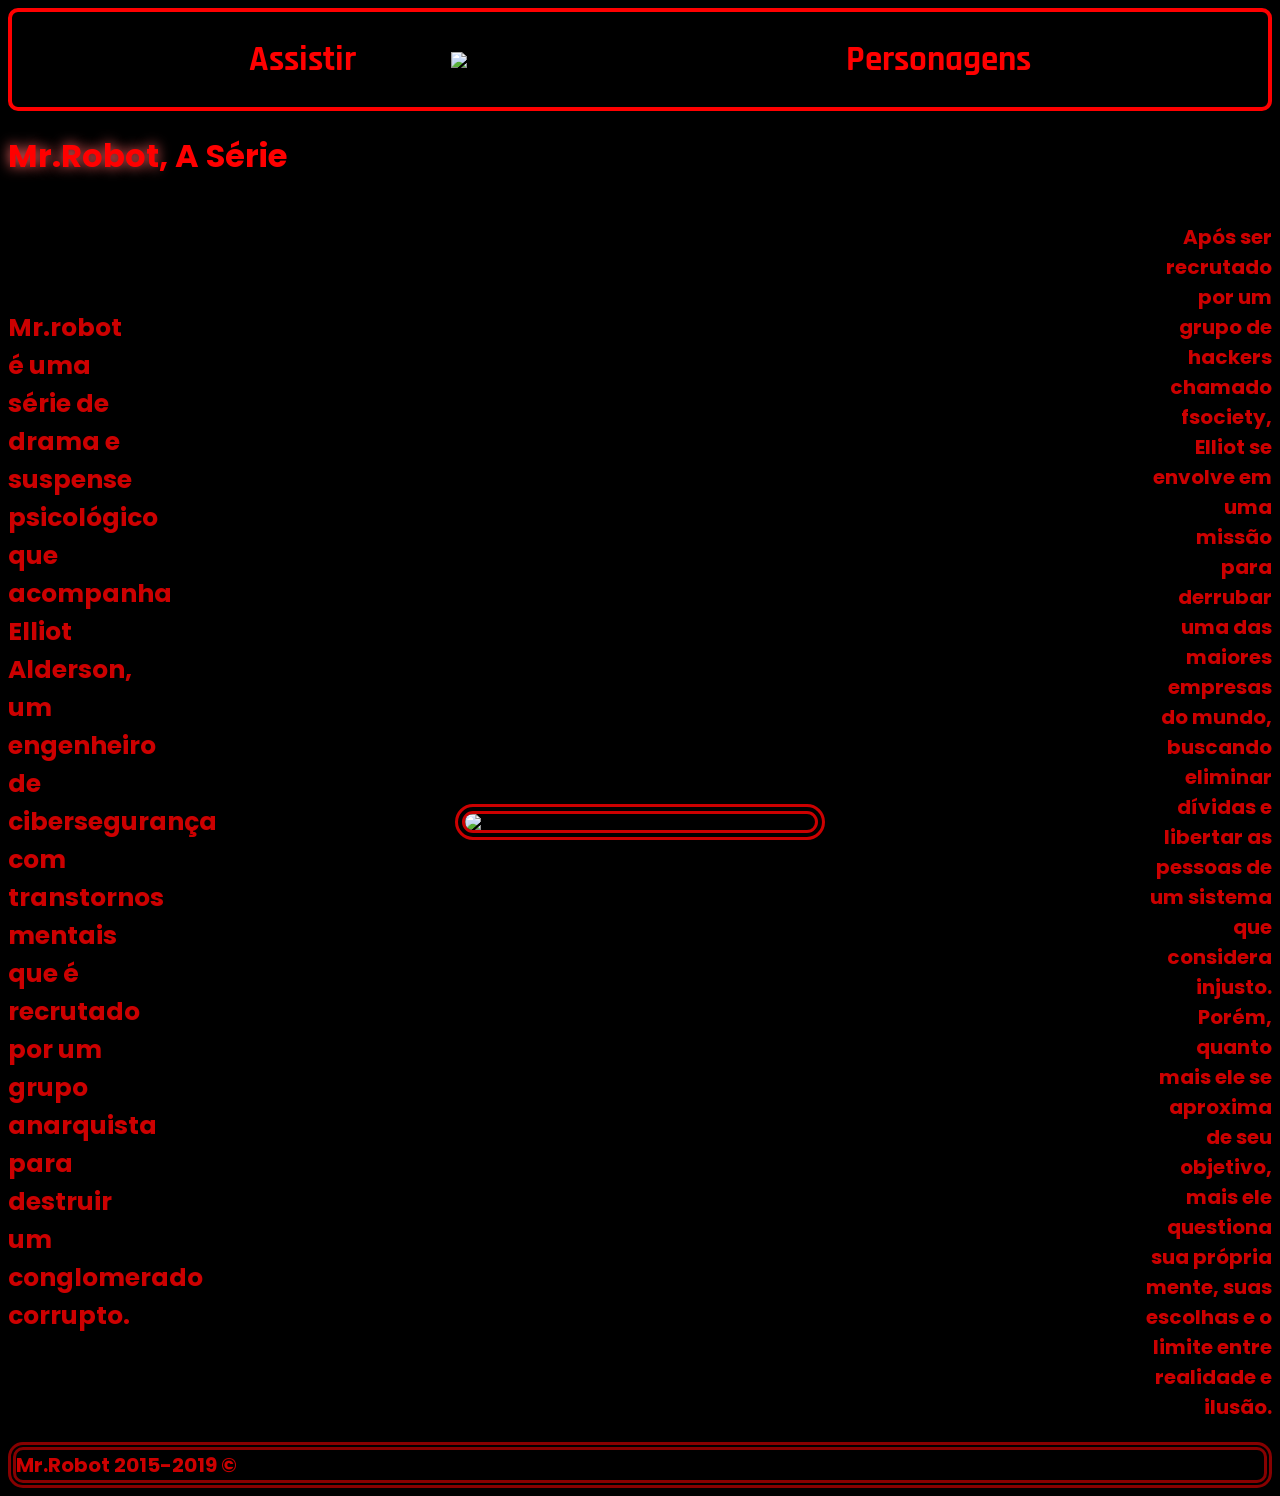
==== index.html @ 52e0b34d "Add files via upload" ====
<!DOCTYPE html>
<html lang="pt-br"">
        <head>
    <meta charset="UTF-8">
    <meta name="viewport" content="width=device-width, initial-scale=1.0">
    <link class="logo1" rel="icon" href="images (5).jpg">
    <link rel="preconnect" href="https://fonts.googleapis.com">
    <link rel="preconnect" href="https://fonts.gstatic.com" crossorigin>
    <link href="https://fonts.googleapis.com/css2?family=Poppins:ital,wght@0,100;0,200;0,300;0,400;0,500;0,600;0,700;0,800;0,900;1,100;1,200;1,300;1,400;1,500;1,600;1,700;1,800;1,900&family=Rajdhani:wght@300;400;500;600;700&family=Roboto:ital,wght@0,100..900;1,100..900&display=swap" rel="stylesheet">
    <link rel="preconnect" href="https://fonts.googleapis.com">
    <link rel="preconnect" href="https://fonts.gstatic.com" crossorigin>
    <link href="https://fonts.googleapis.com/css2?family=Poppins:ital,wght@0,100;0,200;0,300;0,400;0,500;0,600;0,700;0,800;0,900;1,100;1,200;1,300;1,400;1,500;1,600;1,700;1,800;1,900&family=Rajdhani:wght@300;400;500;600;700&family=Roboto:ital,wght@0,100..900;1,100..900&display=swap" rel="stylesheet">
    <link rel="stylesheet" href="style.css">
    <title>Mr.Robot-Experience</title>
        </head>
        <body>
        <header>
    <a href="" class="b1">Assistir</a>
    <img class="imgh" src="https://upload.wikimedia.org/wikipedia/commons/c/c2/MR_Robot.svg">
    <a href="" class="b2">Personagens</a>
        </header>
        <div class="tex1"></div>
    <h1 class="t1"><strong>Mr.Robot</strong>, A Série</h1>
        <div class="par1">        
    <p class="p1">Mr.robot é uma série de
        drama e suspense psicológico que acompanha
        Elliot Alderson, um engenheiro
        de cibersegurança com transtornos mentais
        que é recrutado por um grupo
        anarquista para destruir um conglomerado corrupto.</p>
    <img class="img1" src="https://encrypted-tbn0.gstatic.com/images?q=tbn:ANd9GcQo1LprkXmFdelXRFTzhOcrtTsjnzuNvIggBpAAOWLZXA&s=10">        
    <p class="p2">Após ser recrutado por um grupo de hackers
        chamado fsociety, Elliot se envolve em uma missão para derrubar
        uma das maiores empresas do mundo, buscando eliminar dívidas e libertar as pessoas
        de um sistema que considera injusto. Porém, quanto mais ele se
        aproxima de seu objetivo, mais ele questiona
        sua própria mente, suas escolhas e o limite
        entre realidade e ilusão.</p>
        </div>
        <div class="fot1">
        <footer>
    <a href="https://pt.wikipedia.org/wiki/Mr._Robot" target="_blank" class="f1">Mr.Robot 2015-2019 ©</a>
        </footer>
        </div>
        </body>
        </html>
---- style.css ----
body{
    background-color: black;
}

.logo1{
    border-radius: 50px;
}

header{
    padding: 25px;
    background-color: black;
    color: red;
    border-radius: 10px;
    border-color: red;
    border: 4px solid;
    display: flex;
    align-items: center;
    justify-content: center;
    gap: 95px;
}

.b1, .b2{
    transition: 45ms;
    color: red;
    text-decoration: none;
    font-size: 35px;
    font-weight: bold;
    font-family: "Rajdhani", sans-serif;
}

.imgh{
    transition: 0.5s;
    width: 300px;
}

.imgh:hover{
    transition: 0.5s;
    transform: scale(1.05);
}

.b1:hover{
    font-size: 38px;
    transition: 45ms;
    text-shadow:
    0 0 10px rgb(255, 102, 102),
    0 0 25px rgb(255, 102, 102);
}

.b2:hover{
    font-size: 38px;
    transition: 45ms;
    text-shadow:
    0 0 10px rgb(255, 102, 102),
    0 0 25px rgb(255, 102, 102);
}

strong{
    text-shadow: 0 0 13px rgb(255, 102, 102);
    color: red;
    font-weight: bold;
}

.t1{
    font-weight: bold;
    color: red;
    font-family: "poppins", sans-serif;
}

.p1{
    font-size: 25px;
    font-weight: bold;
    color: rgb(204, 0, 0);
    text-align: left;
    max-width: 35%;
    justify-self: start;
    font-family: "poppins", sans-serif;
}

.p2{
    font-size: 20px;
    font-weight: bold;
    color: rgb(204, 0, 0);
    text-align: right;
    max-width: 35%;
    justify-self: end;
    font-family: "poppins", sans-serif;
}

.par1{
    display: grid;
    grid-template-columns: 1fr auto 1fr;
    align-items: center;
    justify-content: space-between;
    gap: 85px;
}


.img1{
    width: 350px;
    border-radius: 25px;
    border: 10px rgb(204, 0, 0) double;
    transition: 0.5s;
}

.img1:hover{
    transition: 0.5s;
    transform: scale(1.07);
    border-radius: 25px;
    border: 10px rgb(255, 0, 0) double;
}

footer{
    transition: 0.8s;
    display: flex;
    justify-self: center;
    border: 8px double rgb(135, 0, 0);
    border-radius: 15px;
    background-color: black;
    font-size: 20px;
    font-weight: bold;
    text-align: center;
    font-family: "poppins", sans-serif;
}

.f1{
    transition: 0.8s;
    text-decoration: none;
    color: rgb(204, 0, 0);
}

.f1:hover{
    transform: scale(1.03);
    transition: 0.8s;
    text-shadow: 0 0 10px rgb(255, 0, 0);
    text-decoration: none;
    color: rgb(204, 0, 0);
}

footer:hover{
    transition: 0.8s;
    transform: scale(1.07);
}
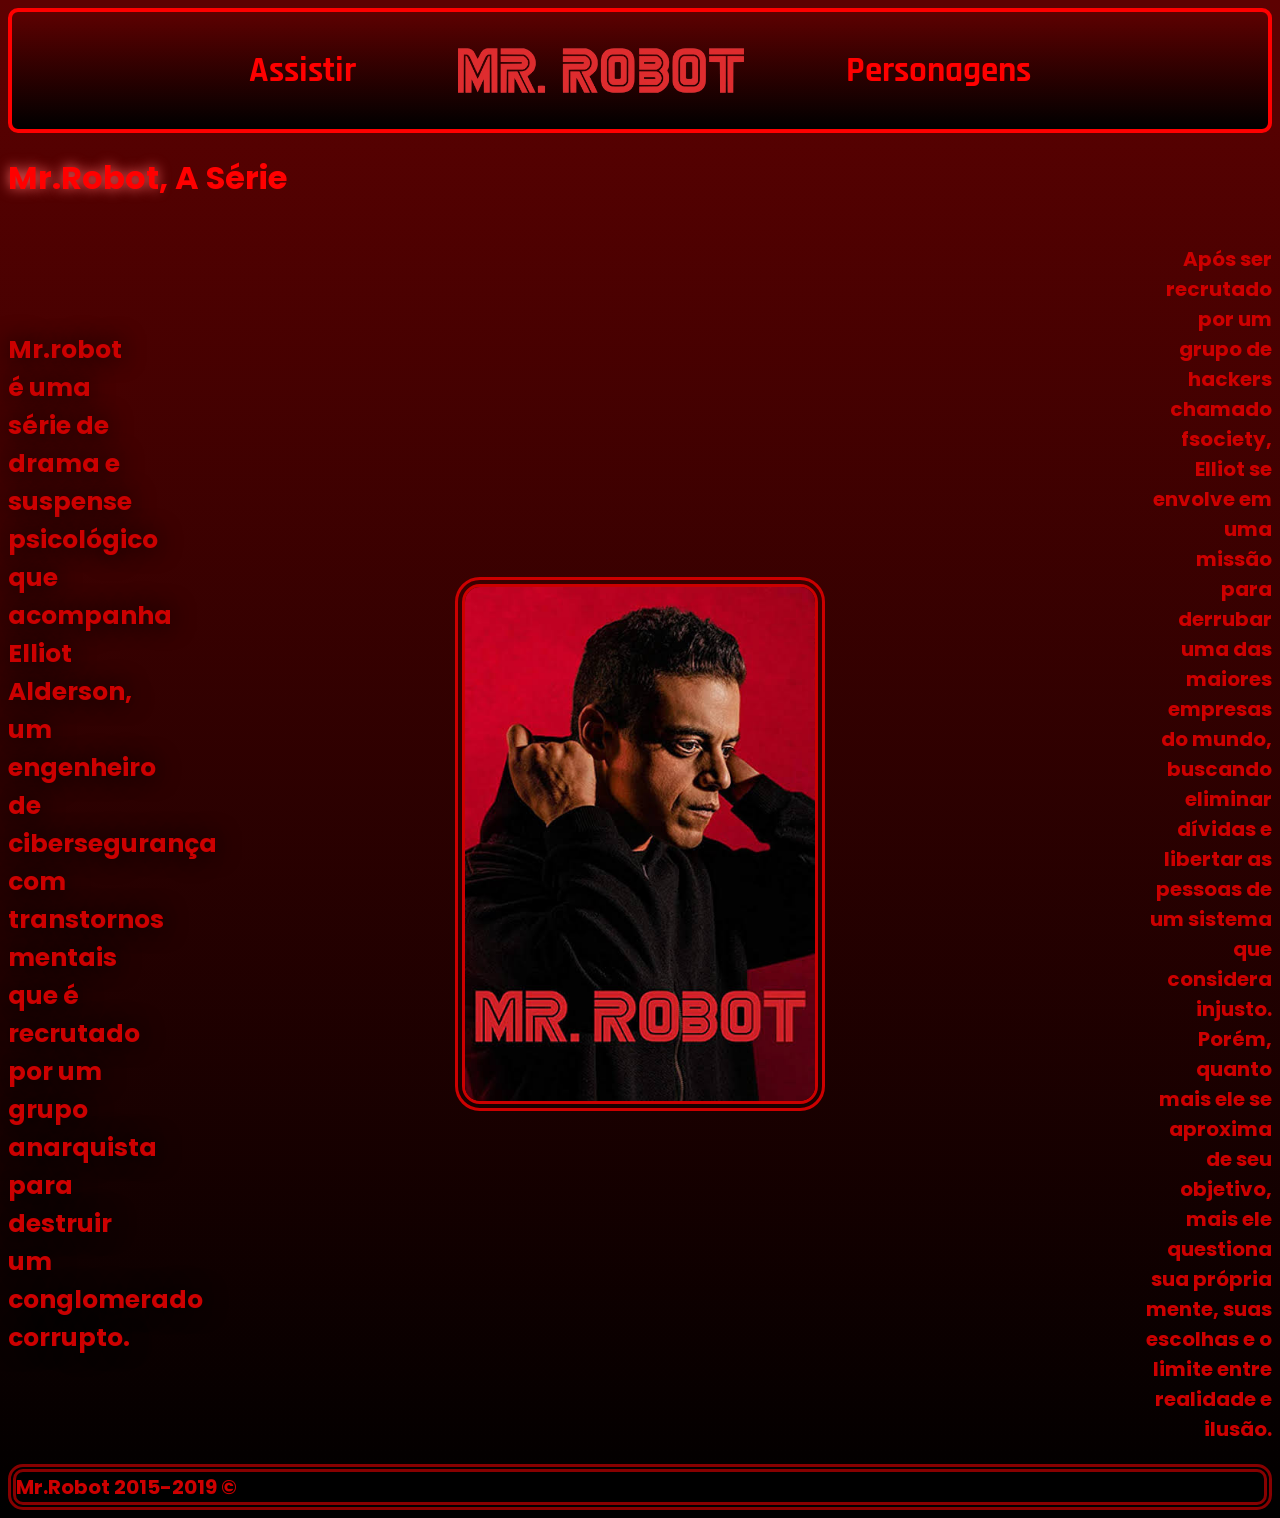
==== commit 935446cc: "Add files via upload" ====
--- a/index.html
+++ b/index.html
@@ -3,7 +3,7 @@
         <head>
     <meta charset="UTF-8">
     <meta name="viewport" content="width=device-width, initial-scale=1.0">
-    <link class="logo1" rel="icon" href="images (5).jpg">
+    <link class="logo1" rel="icon" href="images (7).jpg">
     <link rel="preconnect" href="https://fonts.googleapis.com">
     <link rel="preconnect" href="https://fonts.gstatic.com" crossorigin>
     <link href="https://fonts.googleapis.com/css2?family=Poppins:ital,wght@0,100;0,200;0,300;0,400;0,500;0,600;0,700;0,800;0,900;1,100;1,200;1,300;1,400;1,500;1,600;1,700;1,800;1,900&family=Rajdhani:wght@300;400;500;600;700&family=Roboto:ital,wght@0,100..900;1,100..900&display=swap" rel="stylesheet">
@@ -15,20 +15,22 @@
         </head>
         <body>
         <header>
-    <a href="" class="b1">Assistir</a>
-    <img class="imgh" src="https://upload.wikimedia.org/wikipedia/commons/c/c2/MR_Robot.svg">
+    <a href="watch.html" class="b1">Assistir</a>
+    <img class="imgh" src="images (6).png">
     <a href="" class="b2">Personagens</a>
         </header>
         <div class="tex1"></div>
     <h1 class="t1"><strong>Mr.Robot</strong>, A Série</h1>
-        <div class="par1">        
+        <div class="par1">
+        <div class="borda">       
     <p class="p1">Mr.robot é uma série de
         drama e suspense psicológico que acompanha
         Elliot Alderson, um engenheiro
         de cibersegurança com transtornos mentais
         que é recrutado por um grupo
         anarquista para destruir um conglomerado corrupto.</p>
-    <img class="img1" src="https://encrypted-tbn0.gstatic.com/images?q=tbn:ANd9GcQo1LprkXmFdelXRFTzhOcrtTsjnzuNvIggBpAAOWLZXA&s=10">        
+        </div> 
+    <img class="img1" src="images (5).jfif">        
     <p class="p2">Após ser recrutado por um grupo de hackers
         chamado fsociety, Elliot se envolve em uma missão para derrubar
         uma das maiores empresas do mundo, buscando eliminar dívidas e libertar as pessoas
--- a/style.css
+++ b/style.css
@@ -1,5 +1,8 @@
 body{
-    background-color: black;
+    min-height: 110vh;
+    background: linear-gradient(to top, black, rgb(93, 1, 1));
+    background-repeat: no-repeat;
+    background-size: cover;
 }
 
 .logo1{
@@ -7,8 +10,8 @@
 }
 
 header{
+    background: linear-gradient(to top, black, rgb(93, 1, 1));
     padding: 25px;
-    background-color: black;
     color: red;
     border-radius: 10px;
     border-color: red;
@@ -66,6 +69,10 @@
     font-family: "poppins", sans-serif;
 }
 
+.borda{
+    text-shadow: 0 0 25px black;
+}
+
 .p1{
     font-size: 25px;
     font-weight: bold;
@@ -139,4 +146,167 @@
 footer:hover{
     transition: 0.8s;
     transform: scale(1.07);
+}
+
+@media (max-width: 768px){
+
+    header{
+        flex-direction: column;
+        gap: 20px;
+        padding: 15px;
+    }
+
+    .imgh{
+        width: 220px;
+    }
+
+    .b1, .b2{
+        font-size: 28px;
+    }
+
+    .b1:hover, .b2:hover{
+        font-size: 30px;
+    }
+
+
+    .t1{
+        text-align: center;
+        font-size: 30px;
+    }
+
+
+    .par1{
+        display: flex;
+        flex-direction: column;
+        gap: 40px;
+        padding: 20px;
+    }
+
+
+    .p1, .p2{
+        max-width: 90%;
+        width: 90%;
+        text-align: center;
+        font-size: 18px;
+        justify-self: center;
+    }
+
+
+    .img1{
+        width: 280px;
+    }
+
+
+    .img1:hover{
+        transform: scale(1.03);
+    }
+
+
+    footer{
+        width: 80%;
+        justify-content: center;
+        font-size: 16px;
+        padding: 10px;
+    }
+
+}
+
+.amazon{
+    display: flex;
+    justify-content: space-between;
+}
+
+.amazon-p{
+    transition: 0.7s;
+    align-self: center;
+    margin-left: 15px;
+    margin-top: 25px;
+    color: rgb(135, 0, 0);
+    font-weight: bold;
+    font-size: 25px;
+    font-family: "poppins", sans-serif;
+}
+
+.amimg:hover{
+    transform: scale(1.07);
+    transition: 0.7s;
+}
+
+.amimg{
+    border: double 10px rgb(204, 0, 0);
+    transition: 0.7s;
+    margin-top: 25px;
+    border-radius: 70px;
+    max-height: 50%;
+    width: 200px;
+}
+
+.linkam:hover{
+    font-size: 25px;
+    transition: 0.7;
+}
+
+.linkam{
+    transition: 0.7s;
+    font-family: "poppins", sans-serif;
+    font-size: 20px;
+    font-weight: bold;
+    text-decoration: none;
+    text-shadow: 10px rgb(93, 1, 1);
+    color: rgb(135, 0, 0);
+}
+
+.apple{
+    display: flex;
+    justify-content: space-between;
+}
+
+.appimg:hover{
+    transform: scale(1.07);
+    transition: 0.7s;
+}
+
+.appimg{
+    border: double 10px rgb(204, 0, 0);
+    transition: 0.7s;
+    align-self: left;
+    border-radius: 40px;
+    background: black;
+    width: 200px;
+    max-height: 50%;
+    position: relative;
+    top: 50px;
+}
+
+.linkapp:hover{
+    font-size: 25px;
+    transition: 0.7s;
+}
+
+.apptex{
+    font-family: "poppins", sans-serif;
+    font-weight: bold;
+    font-size: 25px;
+    color: rgb(135, 0, 0);
+    position: relative;
+    left: 2%;
+    top: 50px;
+}
+
+.linkapp{
+    transition: 0.7s;
+    align-items: center;
+    font-family: "poppins", sans-serif;
+    font-size: 20px;
+    font-weight: bold;
+    text-decoration: none;
+    text-shadow: 10px rgb(93, 1, 1);
+    color: rgb(135, 0, 0);
+    position: relative;
+    right: 90%;
+    top: 250px;
+}
+
+.apptex, .amazon-p{
+    text-shadow: 0 0 5px rgb(145, 0, 0);
 }
